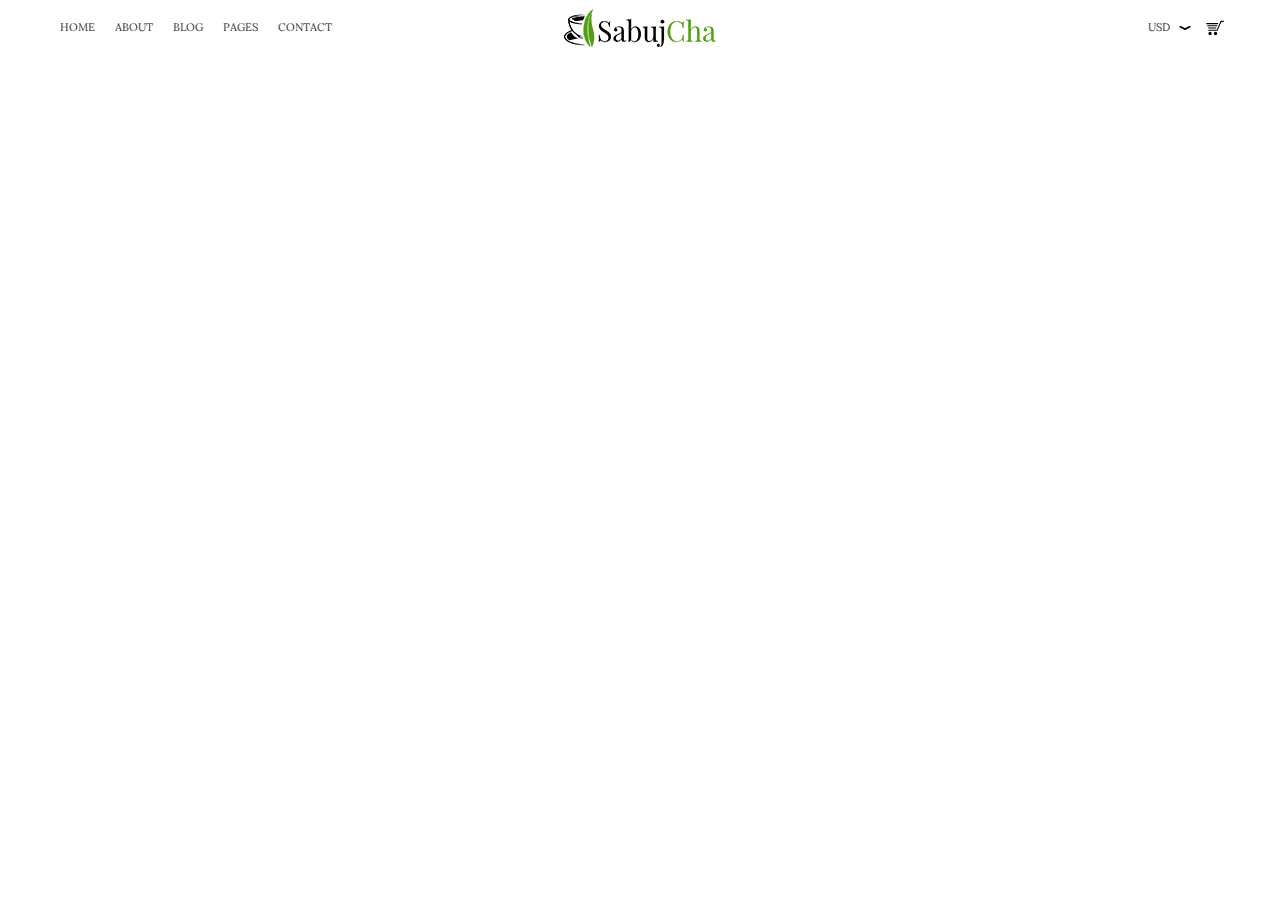
==== html/producto.html @ 74d1ed3e "Se agrega la dirección de enlace al index.html para visualizar la página del producto" ====
<!DOCTYPE html>
<html lang="en">
<head>
    <meta charset="UTF-8">
    <meta http-equiv="X-UA-Compatible" content="IE=edge">
    <meta name="viewport" content="width=device-width, initial-scale=1.0">

    <title>SabujCha Té | Producto</title>

    <!-- Google Fonts -->
    <link rel="preconnect" href="https://fonts.googleapis.com">
    <link rel="preconnect" href="https://fonts.gstatic.com" crossorigin>
    <link href="https://fonts.googleapis.com/css2?family=Lora&family=Playfair+Display:wght@500&family=Work+Sans:wght@500&display=swap" rel="stylesheet">

    <!-- Normalize -->
    <link rel="stylesheet" href="../css/normalize.css">

    <!-- Estilos -->
    <link rel="stylesheet" href="../css/estilos.css">
</head>
<body>
    <!--* Header *-->
    <header class="header">
        <!-- Navegación -->
        <nav class="navegacion escritorio">
            <a href="#" class="navegacion__enlace">Home</a>
            <a href="#" class="navegacion__enlace">About</a>
            <a href="#" class="navegacion__enlace">Blog</a>
            <a href="#" class="navegacion__enlace">Pages</a>
            <a href="#" class="navegacion__enlace">Contact</a>
        </nav>

        <!-- Logo -->
        <div class="header__logo">
            <img src="../img/logo.png" alt="Logo">
        </div>

        <!-- Tienda -->
        <div class="tienda">
            <p>USD</p>

            <a href="#">
                <img src="../img/curved-down.svg" alt="Icono" class="tienda__icono">
            </a>

            <img src="../img/navigation-menu.svg" alt="Icono" class="tienda__icono tienda__icono--movil">

            <img src="../img/cart-alt.svg" alt="Icono" class="tienda__icono tienda__icono--rotate">
        </div>
    </header> <!--* /Header *-->
</body>
</html>
---- css/estilos.css ----
/** Custom Propierties **/
:root {
    --fuenteTitulo: 'Playfair Display', serif;
    --fuenteParrafo: 'Lora', serif;
    --fuenteTituloProducto: 'Work Sans', sans-serif;

    --colorPrincipal: #529F0F;
    --gris: #575757;
    --negro: #333333;    
}

/** Globales **/
html {
    font-size: 62.5%;
    box-sizing: border-box;
}

*, *::before, *::after {
    box-sizing: inherit;
}

body {
    font-family: var(--fuenteParrafo);
    font-size: 1.6rem;
    line-height: 1.2;
    color: var(--negro);
}

h1,
h2 {
    font-weight: 500;
}

h1 {
    font-size: 5rem;
}

h2 {
    font-size: 4rem;
}

img {
    max-width: 100%;
    display: block;
}

[class*="contenedor"] {
    max-width: 120rem;
    margin: 0 auto;
    width: 90%;
    background-color: #FFFFFF;
}

/* [class*="btn"] {
    text-decoration: none;
    text-align: center;
    display: inline-block;
    width: 100%;
    padding: .5rem;
    border-radius: .5rem;
    border: 1px solid var(--colorPrincipal);
    font-weight: bold;
    font-size: 1.5rem;
    margin-top: .5rem;
} */

[class*="heading"] {
    text-align: center;
    text-transform: capitalize;
    font-family: var(--fuenteTitulo);
    color: var(--negro);
    font-size: 2.3rem;
    margin: 0;
}

@media (min-width: 768px) { 
    [class*="heading"] {
        font-size: 2.5rem;
    }
}

@media (min-width: 1440px) { 
    [class*="heading"] {
        font-size: 3.5rem;
    }
}

[class*="texto"] {
    text-align: center;
    font-size: 1.2rem;
    line-height: 1.8;
}

@media (min-width: 768px) { 
    [class*="texto"] {
        font-size: 1.4rem;
    }
}

@media (min-width: 1440px) { 
    [class*="texto"] {
        font-size: 1.8rem;
    }
}

/** Header **/
.header {
    display: flex;
    align-items: center;
    justify-content: space-between;
    margin: 1rem 2rem;
    font-size: 1.1rem;
    text-transform: uppercase;
}

@media (min-width: 992px) {
    .header {
        position: relative;
        margin: 1rem 5rem;
    }   
}

.navegacion {
    display: none;
}

@media (min-width: 992px) {
    .navegacion {
        display: flex;
        justify-content: space-around;
        padding: 0;
    }
    
    .navegacion__enlace {
        margin: 0 1rem;
        color: var(--negro);
        text-decoration: none;
        padding: 1rem;
        margin: 0;
    }

    .navegacion__enlace:hover {
        background-color: var(--colorPrincipal);
        color: #FFFFFF;
    }
} 

@media (min-width: 992px) {
    .header__logo {
        position: absolute;
        right: calc(50% - 76px);
    }
}

.tienda {
    display: flex;
    align-items: center;
}

.tienda__icono {
    width: 2rem;
    height: 2rem;
    margin: 0 .5rem;
}

.tienda__icono--rotate {
    display: none;
}

@media (min-width: 992px) {
    .tienda__icono--rotate {
        display: block;
        transform: rotateY(180deg);
    }

    .tienda__icono--movil {
        display: none;
    }
}

/** Hero **/
.hero {
    background-image: url(../img/slider-2.jpg);
    background-repeat: no-repeat;
    background-size: cover;
    background-position: bottom;
    height: 50rem;
    display: flex;
    flex-direction: column;
    justify-content: center;
    align-items: center;
    margin-bottom: 6rem;
}

.hero__titulo {
    text-align: center;
    line-height: 1.2;
    font-size: 3rem;
    max-width: 90%;
    color: #000000;
}

@media (min-width: 768px) {
    .hero__titulo {
        max-width: 50%;
        font-size: 4rem;
    }
}

@media (min-width: 992px) {
    .hero__titulo {
        max-width: 40%;
        font-size: 4rem;
    }
}

.hero__enlace {
    color: #000000;
    font-weight: bold;
}

@media (min-width: 992px) {
    .hero__enlace {
        font-size: 1.2rem;
    }
}

/** Banner **/
.banner {
    width: 100%;
    max-width: 90%;
    height: 100%;
}

@media (min-width: 640px) {
    .banner {
        display: grid;
        grid-template-columns: repeat(2, 50%);
    }
}

@media (min-width: 992px) { 
    .banner {
        max-width: 80%;
    }
}

.banner-card {
    padding: 1rem;
    margin: 0 0 4rem 0;
    height: 15rem;
    display: flex;
    flex-direction: column;
    justify-content: center; 
}

@media (min-width: 768px) { 
    .banner-card {
        padding-left: 2rem;
    }
}

@media (min-width: 992px) { 
    .banner-card {
        height: 20rem;
        margin: 0;
    }
}

@media (min-width: 1440px) { 
    .banner-card {
        height: 25rem;
        padding-left: 4rem;
    }
}

@media (min-width: 1800px) { 
    .banner-card {
        height: 32rem;
        padding-left: 4rem;
    }
}

.banner-card:last-of-type {
    margin: 0;
}

.banner-card--1,
.banner-card--2 {
    background-repeat: no-repeat;
    background-size: cover;
    background-position: center center;
    background-attachment: scroll;
}

.banner-card--1 {
    background-image: url(../img/banner-1.png);
}

@media (min-width: 640px) { 
    .banner-card--1 {
        margin-right: 2rem;
    }
}

.banner-card--2 {
    background-image: url(../img/banner-2.png);
}

.banner-card__descuento {
    margin: 0;
    color: var(--colorPrincipal);
    font-size: 3rem;
}

@media (min-width: 1440px) { 
    .banner-card__descuento {
        font-size: 4rem;
    }
}

.banner-card__nombre {
    margin: 0;
    font-family: var(--fuenteTituloProducto);
    text-transform: uppercase;
    font-size: 1.4rem;
    text-decoration: none;
    color: var(--negro);
}

@media (min-width: 1440px) { 
    .banner-card__nombre {
        font-size: 1.6rem;
    }
}

.banner-card__nombre:hover {
    color: var(--colorPrincipal);
}
/** Latest Products **/
.latest-products {
    background-image: url(../img/bg-1.jpg);
    background-repeat: no-repeat;
    background-position: center center;
    background-size: cover;
    margin-top: 6rem;
    padding: 6rem 2rem;
    display: flex;
    flex-direction: column;
    align-items: center;
}

.latest-products__texto {
    margin: 2rem 0 0 0;
}

@media (min-width: 480px) { 
    .latest-products__texto {
        max-width: 80%;
    }
}

@media (min-width: 640px) { 
    .latest-products__texto {
        max-width: 50%;
    }
}

@media (min-width: 992px) { 
    .latest-products__texto {
        max-width: 40%;
    }
}

@media (min-width: 1280px) { 
    .latest-products__texto {
        max-width: 30%;
    }
}

@media (min-width: 1800px) { 
    .latest-products__texto {
        max-width: 25%;
    }
}

.productos-galeria {
    display: grid;
    grid-template-columns: 1fr;
    justify-items: center;
}

@media (min-width: 640px) { 
    .productos-galeria {
        grid-template-columns: repeat(2, 1fr);
        gap: 2rem;
    }
}

@media (min-width: 992px) { 
    .productos-galeria {
        grid-template-columns: repeat(4, 1fr);
    }
}

@media (min-width: 1800px) { 
    .productos-galeria {
        grid-template-columns: repeat(4, 20%);
        justify-content: center;
    }
}

.card-producto {
    position: relative;
}

.card-producto--off {
    width: 5rem;
    height: 5rem;
    position: absolute;
    z-index: 1;
    top: 40px;
    left: 10px;
    background-color: var(--colorPrincipal);
    border-radius: 50%;
    display: flex;
    align-items: center;
    justify-content: center;
    
}

.card-producto--off p {
    text-align: center;
    font-size: 1.4rem;
    margin: 0;
    font-weight: bold;
    color: #FFFFFF;
    
}

.card-producto__img {
    margin: 3rem 0;
    position: relative;
}


.card-producto__nombre {
    margin: 0;
    text-align: left;
    text-transform: capitalize;
    font-size: 1.6rem;
    font-family: var(--fuenteTituloProducto);
    color: var(--gris);
    text-decoration: none;
}

.card-producto__nombre:hover {
    color: var(--colorPrincipal);
}
.card-producto__precio {
    text-align: left;
    font-size: 1.3rem;
    color: var(--negro);
    font-weight: bold;
}

.card-producto__precio span {
    color: var(--gris);
    text-decoration: line-through;
}

/** Testimonio **/
.testimonio {
    margin-top: 6rem;
    padding: 5rem 1rem;
    display: flex;
    flex-direction: column;
    align-items: center;
    justify-content: center;
}

.testimonio__texto {
    font-size: 1.6rem;
    margin-top: 3rem;
}

@media (min-width: 640px) { 
    .testimonio__texto {
        max-width: 85%;
    }
}

@media (min-width: 768px) { 
    .testimonio__texto {
        max-width: 90%;
        font-size: 2rem;
    }
}

@media (min-width: 992px) { 
    .testimonio__texto {
        max-width: 70%;
    }
}

@media (min-width: 1280px) { 
    .testimonio__texto {
        max-width: 55%;
    }
}

@media (min-width: 1280px) { 
    .testimonio__texto {
        max-width: 60%;
        font-size: 2.3rem;
    }
}

.testimonio__autor {
    margin: 1rem 0 0 0;
    font-size: 1.2rem;
    text-transform: uppercase;
}

@media (min-width: 1280px) { 
    .testimonio__autor {
        font-size: 1.3rem;
    }
}

@media (min-width: 1440px) { 
    .testimonio__autor {
        font-size: 1.5rem;
    }
}

.testimonio__rol {
    margin: 1rem 0 0 0;
    color: var(--gris);
    font-size: 1.1rem;

}

@media (min-width: 1280px) { 
    .testimonio__rol {
        font-size: 1.3rem;
    }
}

@media (min-width: 1440px) { 
    .testimonio__rol {
        font-size: 1.4rem;
    }
}

/** New Products **/
.new-products {
    background-color: #F3F3F3;
    margin-top: 6rem;
    padding: 6rem 2rem;
    display: flex;
    flex-direction: column;
    align-items: center;
}

.new-products__texto {
    margin: 2rem 0 0 0;
}

@media (min-width: 480px) { 
    .new-products__texto {
        max-width: 80%;
    }
}

@media (min-width: 640px) { 
    .new-products__texto {
        max-width: 50%;
    }
}

@media (min-width: 992px) { 
    .new-products__texto {
        max-width: 40%;
    }
}

@media (min-width: 1280px) { 
    .new-products__texto {
        max-width: 30%;
    }
}

@media (min-width: 1800px) { 
    .new-products__texto {
        max-width: 25%;
    }
}

/** Newsletter **/
.newsletter {
    background-image: url(../img/bg-2.jpg);
    background-repeat: no-repeat;
    background-position: center center;
    background-size: cover;
    margin: 0;
    padding: 6rem 2rem;
    display: flex;
    flex-direction: column;
    align-items: center;
}

.suscribirse {
    margin-top: 4rem;
    display: flex;
    flex-direction: column;
}

@media (min-width: 640px) { 
    .suscribirse {
        flex-direction: row;
    }
}

@media (min-width: 1440px) { 
    .suscribirse {
        margin-top: 6rem;
    }
}

.suscribirse__input {
    display: inline-block;
    padding: 2rem 1rem;
    background-color: transparent;
    border: 1px solid #E9E9E9;
    width: 25rem;
    color: var(--gris);
    font-size: 1.2rem;
}

@media (min-width: 480px) { 
    .suscribirse__input {
        width: 30rem;
    }
}

@media (min-width: 640px) { 
    .suscribirse__input {
        width: 25rem;
    }
}

@media (min-width: 1440px) { 
    .suscribirse__input {
        padding: 2rem;
        font-size: 1.6rem;
        width: 30rem;
    }
}

.suscribirse__input--email {
    margin-bottom: 2rem;
}

@media (min-width: 640px) { 
    .suscribirse__input--email {
        margin-bottom: 0;
    }
}

.suscribirse__input--btn {
    background-color: var(--negro);
    text-transform: uppercase;
    color: #FFFFFF;
    font-weight: bold;
    cursor: pointer;
}

.suscribirse__input--btn:hover {
    background-color: var(--colorPrincipal);
}

/** Latest News **/
.latest-news {
    background-image: url(../img/bg-1.jpg);
    background-repeat: no-repeat;
    background-position: center center;
    background-size: cover;
    padding: 6rem 2rem;
    display: flex;
    flex-direction: column;
    align-items: center;
}

.latest-news__heading {
    text-decoration: underline;
}

.entradas-blog {
    margin-top: 3rem;
    display: grid;
    grid-template-columns: 1fr;
    justify-items: center;
    background-color: transparent;
}

@media (min-width: 640px) { 
    .entradas-blog {
        grid-template-columns: repeat(2, 1fr);
        gap: 2rem;
    }
}

@media (min-width: 992px) { 
    .entradas-blog {
        grid-template-columns: repeat(3, 1fr);
        align-items: start;
    }
}

.entrada {
    margin-bottom: 4rem;
    display: flex;
    flex-direction: column;
    justify-content: center;
    padding: 2rem;
}

.entrada:last-of-type {
    margin-bottom: 0;
}


.entrada__fecha {
    color: var(--colorPrincipal);
    font-weight: bold;
    font-style: italic;
    font-size: 1.2rem;
    text-decoration: underline;
}

@media (min-width: 1280px) { 
    .entrada__fecha {
        font-size: 1.5rem;
    }
}

@media (min-width: 1440px) { 
    .entrada__fecha {
        font-size: 1.8rem;
    }
}

.entrada__titulo {
    color: var(--negro);
    font-weight: 400;
    font-size: 1.8rem;
    text-align: left;
    text-decoration: none;
}

@media (min-width: 1280px) { 
    .entrada__titulo {
        font-size: 2.1rem;
    }
}

@media (min-width: 1440px) { 
    .entrada__titulo {
        font-size: 2.5rem;
    }
}

.entrada__texto {
    margin-bottom: 2rem;
    color: var(--gris);
    font-size: 1.5rem;
    text-align: left;
    max-width: 100%;
}

@media (min-width: 1280px) { 
    .entrada__texto {
        font-size: 1.8rem;
    }
}

@media (min-width: 1440px) { 
    .entrada__texto {
        font-size: 2rem;
    }
}

.entrada__enlace {
    color: var(--negro);
    text-transform: uppercase;
    font-size: 1.1rem;
    font-weight: bold;
    cursor: pointer;
}

@media (min-width: 1280px) { 
    .entrada__enlace {
        font-size: 1.3rem;
    }
}

@media (min-width: 1440px) { 
    .entrada__enlace {
        font-size: 1.5rem;
    }
}

.entrada__enlace:hover {
    color: var(--colorPrincipal);
}

/** Customers **/
.customers {
    padding: 4rem;
    width: 100%;
    overflow: hidden;
}

.customers__lista {
    padding: 2rem;
    display: flex;
    justify-content: center;
    width: 400%;
    animation: transision 20s infinite alternate linear;
}

@media (min-width: 640px) { 
    .customers__lista {
        animation: none;
        max-width: 100%;
        align-items: center;
    }
}

@media (min-width: 1280px) { 
    .customers__lista {
        display: grid;
        grid-template-columns: repeat(5, 20%);
        gap: 2rem;
    }
}

.customers__lista-elemento {
    list-style: none;
    width: 100%;
}

.customers__lista-elemento img {
    width: 90%;
}

@media (min-width: 480px) { 
    .customers__lista-elemento img {
        width: 60%;
    }
}

@media (min-width: 640px) { 
    .customers__lista-elemento img {
        width: 100%;
    }
}

/* Animación slider */
@keyframes transision {
    0% { margin-left: 0; }
    15% { margin-left: 0; }

    20% { margin-left: -70%; }
    35% { margin-left: -70%; }

    40% { margin-left: -150%; }
    55% { margin-left: -150%; }

    60% { margin-left: -220%; }
    65% { margin-left: -220%; }
    
    70% { margin-left: -300%; }
    100% { margin-left: -300%; }
}

/** Footer **/
.footer {
    background-color: #F3F3F3;
    margin-top: 6rem;
    padding: 6rem 2rem;
    display: flex;
    flex-direction: column;
    align-items: center;
}

.enlaces {
    background-color: transparent;
}

@media (min-width: 640px) { 
    .enlaces {
        display: grid;
        grid-template-columns: repeat(2, 1fr);
        align-items: start;
    }
}

@media (min-width: 992px) { 
    .enlaces {
        display: grid;
        grid-template-columns: repeat(4, 1fr);
        align-items: start;
    }
}

.info,
.contacto {
    margin: 0 0 3rem 0;
    width: 100%;
}

.info__titulo,
.contacto__titulo {
    color: var(--negro);
    font-weight: 400;
    font-size: 2rem;
    text-align: left;
}

@media (min-width: 1440px) { 
    .info__titulo,
    .contacto__titulo {
        font-size: 2.5rem;
    }
}

.info__navegacion {
    display: flex;
    flex-direction: column;
    justify-content: flex-start;
}

.info__navegacion-enlace {
    margin: 0;
    color: var(--negro);
    text-decoration: none;
    padding: 1rem 0;
    cursor: pointer;
}

.info__navegacion-enlace:hover {
    color: var(--colorPrincipal);
}

.contacto__texto {
    margin: 0;
    text-align: left;
    font-size: 1.6rem;
}

.contacto__texto--mg {
    margin-bottom: 2rem;
}

/** Copyright **/
.copyright {
    background-color: #E9E9E9;
    padding: 3rem 2rem;
    display: flex;
    flex-direction: column;
    align-items: center;
    width: 100%;
}

@media (min-width: 992px) { 
    .copyright {
        flex-direction: row;
        justify-content: space-between;
        padding: 1rem 6rem;
    }
}

@media (min-width: 1440px) { 
    .copyright {
        padding: 1rem 10rem;
    }
}

.copyright__texto {
    font-size: 1.4rem;
}

@media (min-width: 1440px) { 
    .copyright__texto {
        font-size: 1.8rem;
    }
}

.copyright__texto span {
    font-weight: bold;
}
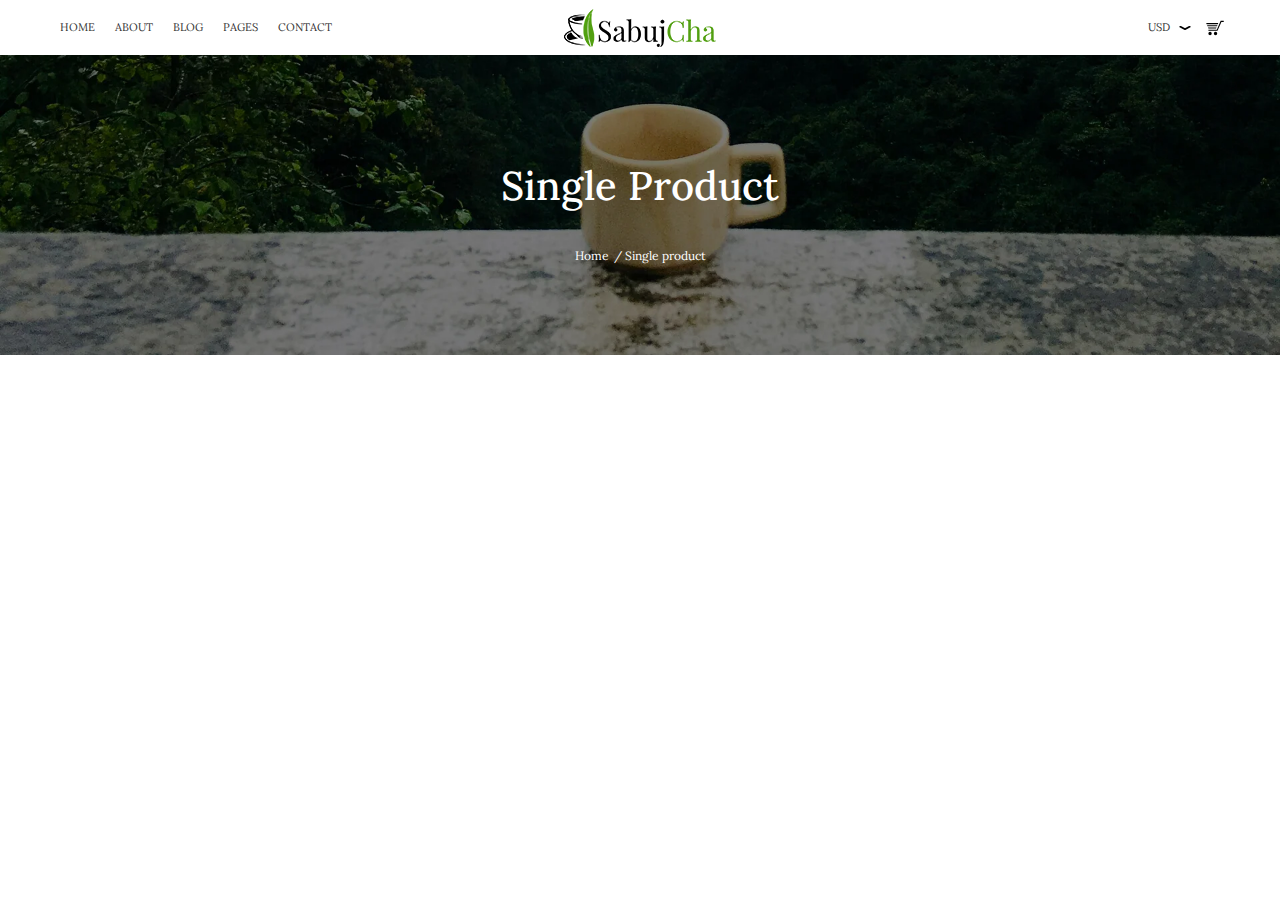
==== commit 21f37da8: "Se finalizan las secciones -header- y -hero- de la página de producto" ====
--- a/html/producto.html
+++ b/html/producto.html
@@ -48,5 +48,18 @@
             <img src="../img/cart-alt.svg" alt="Icono" class="tienda__icono tienda__icono--rotate">
         </div>
     </header> <!--* /Header *-->
+
+    <!--* Hero *-->
+    <div class="hero hero--producto">
+        <h1 class="hero__titulo hero__titulo--producto">
+            Single Product
+        </h1>
+        
+        <div class="breadcrumb">
+            <a href="#" class="hero__enlace breadcrumb__enlace">Home</a>
+
+            <p class="hero__enlace breadcrumb__enlace">/ Single product</p>
+        </div>
+    </div> <!--* /Hero *-->
 </body>
 </html>--- a/css/estilos.css
+++ b/css/estilos.css
@@ -192,6 +192,11 @@
     margin-bottom: 6rem;
 }
 
+.hero--producto {
+    background-image: url(../img/slider-1.webp);
+    height: 30rem;
+}
+
 .hero__titulo {
     text-align: center;
     line-height: 1.2;
@@ -200,6 +205,10 @@
     color: #000000;
 }
 
+.hero__titulo--producto {
+    color: #FFFFFF;
+}
+
 @media (min-width: 768px) {
     .hero__titulo {
         max-width: 50%;
@@ -223,6 +232,18 @@
     .hero__enlace {
         font-size: 1.2rem;
     }
+}
+
+.breadcrumb {
+    display: flex;
+    align-items: center;
+    gap: .5rem;
+}
+
+.breadcrumb__enlace {
+    color: #FFFFFF;
+    font-weight: 400;
+    text-decoration: none;
 }
 
 /** Banner **/
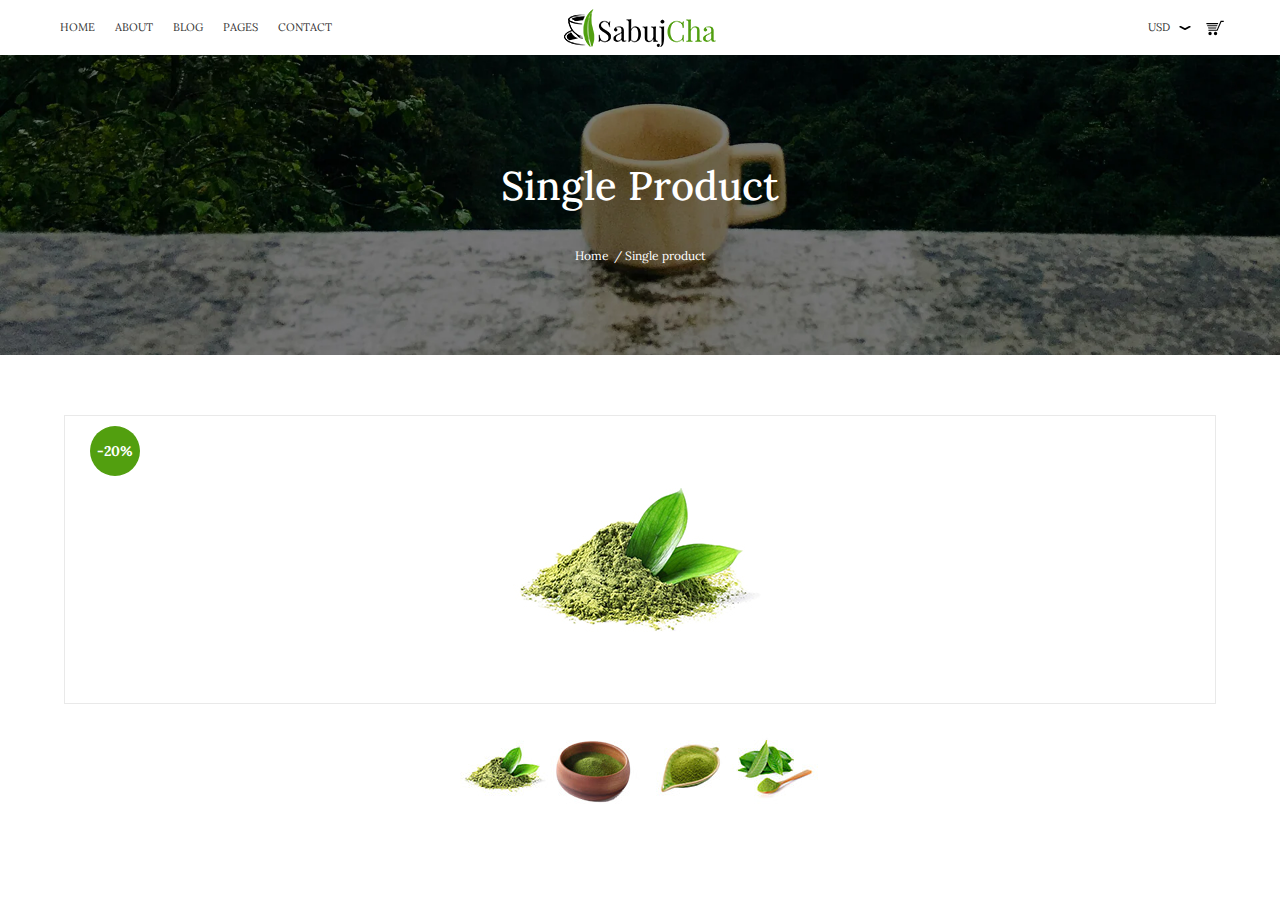
==== commit be5ad49a: "Se finaliza el slider para los productos" ====
--- a/html/producto.html
+++ b/html/producto.html
@@ -61,5 +61,38 @@
             <p class="hero__enlace breadcrumb__enlace">/ Single product</p>
         </div>
     </div> <!--* /Hero *-->
+
+    <!--* Información Producto *-->
+    <main class="producto-info contenedor">
+        <!-- Producto -->
+        <div class="card-producto producto-info__card">
+            <div class="card-producto--off producto-info__off">
+                <p>-20%</p>
+            </div>
+
+            <img src="../img/product-1.jpg" alt="Imagen producto" class="card-producto__img producto-info__img">
+        </div> <!-- /Producto -->
+
+        <!-- Slider -->
+        <div class="productos-slider">
+            <ul class="productos-slider__lista">
+                <li class="productos-slider__lista-elemento">
+                    <img src="../img/product-detalis-s1.jpg" alt="Imagen producto">
+                </li>
+
+                <li class="productos-slider__lista-elemento">
+                    <img src="../img/product-detalis-s2.jpg" alt="Imagen producto">
+                </li>
+
+                <li class="productos-slider__lista-elemento">
+                    <img src="../img/product-detalis-s3.jpg" alt="Imagen producto">
+                </li>
+
+                <li class="productos-slider__lista-elemento">
+                    <img src="../img/product-detalis-s4.jpg" alt="Imagen producto">
+                </li>
+            </ul>
+        </div> <!-- /Slider -->
+    </main>
 </body>
 </html>--- a/css/estilos.css
+++ b/css/estilos.css
@@ -355,9 +355,6 @@
     }
 }
 
-.banner-card__nombre:hover {
-    color: var(--colorPrincipal);
-}
 /** Latest Products **/
 .latest-products {
     background-image: url(../img/bg-1.jpg);
@@ -478,6 +475,7 @@
 .card-producto__nombre:hover {
     color: var(--colorPrincipal);
 }
+
 .card-producto__precio {
     text-align: left;
     font-size: 1.3rem;
@@ -616,6 +614,70 @@
     .new-products__texto {
         max-width: 25%;
     }
+}
+
+/** Información Producto **/
+.producto-info {
+    display: grid;
+    grid-template-columns: 1fr;
+}
+
+.producto-info__card {
+    margin: 0;
+    border: 1px solid #E9E9E9;
+}
+
+.producto-info__off {
+    top: 10px;
+    left: 25px;
+}
+
+.producto-info__img {
+    margin: 0 auto;    
+}
+
+.productos-slider {
+    padding: 0;
+    margin: 0;
+    width: 100%;
+    overflow: hidden;
+}
+
+.productos-slider__lista {
+    margin: 0;
+    padding: 2rem;
+    display: flex;
+    justify-content: center;
+    width: 250%;
+    animation: transisionPro 10s infinite alternate linear;
+}
+
+/* Animación slider productos */
+@keyframes transisionPro {
+    0% { margin-left: 0; }
+    20% { margin-left: 0; }
+
+    30% { margin-left: -25%; }
+    50% { margin-left: -25%; }
+
+    60% { margin-left: -60%; }
+    80% { margin-left: -60%; }
+
+    90% { margin-left: -90%; }
+    100% { margin-left: -90%; }
+}
+
+@media (min-width: 640px) {
+    .productos-slider__lista {
+        animation: none;
+        max-width: 100%;
+        align-items: center;
+    }
+}
+
+.productos-slider__lista-elemento {
+    margin: 0;
+    list-style: none;
 }
 
 /** Newsletter **/
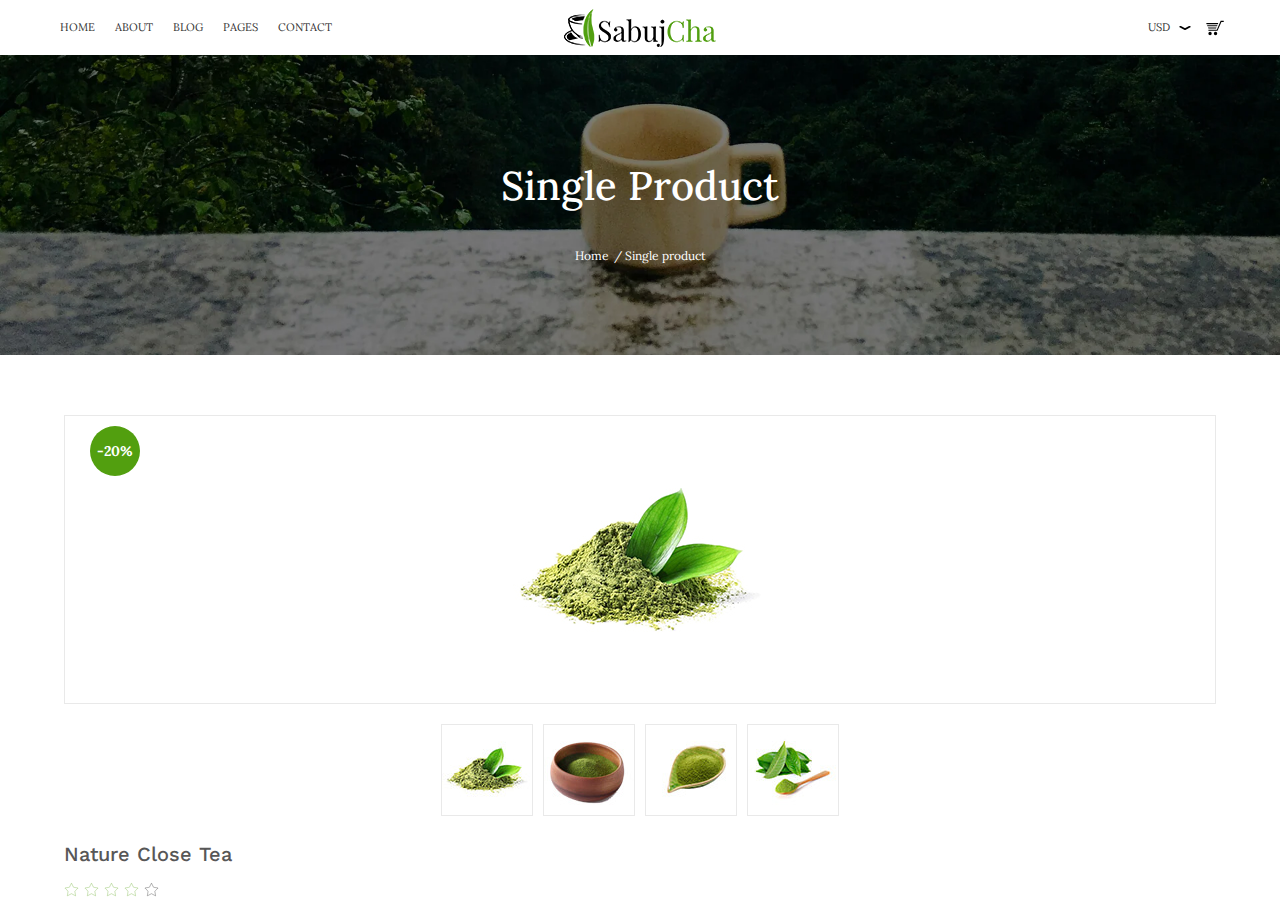
==== commit 350c4b74: "Avance sección -Reviews-" ====
--- a/html/producto.html
+++ b/html/producto.html
@@ -64,35 +64,55 @@
 
     <!--* Información Producto *-->
     <main class="producto-info contenedor">
-        <!-- Producto -->
-        <div class="card-producto producto-info__card">
-            <div class="card-producto--off producto-info__off">
-                <p>-20%</p>
+        <!-- Imágenes productos -->
+        <div class="producto-info__imagenes">
+            <!-- Producto -->
+            <div class="card-producto producto-info__card">
+                <div class="card-producto--off producto-info__off">
+                    <p>-20%</p>
+                </div>
+    
+                <img src="../img/product-1.jpg" alt="Imagen producto" class="card-producto__img producto-info__img">
+            </div> <!-- /Producto -->
+
+            <!-- Slider -->
+            <div class="productos-slider">
+                <ul class="productos-slider__lista">
+                    <li class="productos-slider__lista-elemento">
+                        <img src="../img/product-detalis-s1.jpg" alt="Imagen producto">
+                    </li>
+    
+                    <li class="productos-slider__lista-elemento">
+                        <img src="../img/product-detalis-s2.jpg" alt="Imagen producto">
+                    </li>
+    
+                    <li class="productos-slider__lista-elemento">
+                        <img src="../img/product-detalis-s3.jpg" alt="Imagen producto">
+                    </li>
+    
+                    <li class="productos-slider__lista-elemento">
+                        <img src="../img/product-detalis-s4.jpg" alt="Imagen producto">
+                    </li>
+                </ul>
+            </div> <!-- /Slider -->
+        </div> <!-- /Imágenes productos -->
+
+        <!-- Textos producto -->
+        <div class="textos-producto">
+            <h2 class="textos-producto__nombre">Nature Close Tea</h2>
+
+            <div class="calificacion">
+                <img src="../img/star-border.svg" alt="Icono estrella" class="calificacion__icono">
+                
+                <img src="../img/star-border.svg" alt="Icono estrella" class="calificacion__icono">
+                
+                <img src="../img/star-border.svg" alt="Icono estrella" class="calificacion__icono">
+                
+                <img src="../img/star-border.svg" alt="Icono estrella" class="calificacion__icono">
+                
+                <img src="../img/star.svg" alt="Icono estrella" class="calificacion__icono">
             </div>
-
-            <img src="../img/product-1.jpg" alt="Imagen producto" class="card-producto__img producto-info__img">
-        </div> <!-- /Producto -->
-
-        <!-- Slider -->
-        <div class="productos-slider">
-            <ul class="productos-slider__lista">
-                <li class="productos-slider__lista-elemento">
-                    <img src="../img/product-detalis-s1.jpg" alt="Imagen producto">
-                </li>
-
-                <li class="productos-slider__lista-elemento">
-                    <img src="../img/product-detalis-s2.jpg" alt="Imagen producto">
-                </li>
-
-                <li class="productos-slider__lista-elemento">
-                    <img src="../img/product-detalis-s3.jpg" alt="Imagen producto">
-                </li>
-
-                <li class="productos-slider__lista-elemento">
-                    <img src="../img/product-detalis-s4.jpg" alt="Imagen producto">
-                </li>
-            </ul>
-        </div> <!-- /Slider -->
-    </main>
+        </div>
+    </main> <!--* /Información Producto *-->
 </body>
 </html>--- a/css/estilos.css
+++ b/css/estilos.css
@@ -644,27 +644,13 @@
 }
 
 .productos-slider__lista {
+    width: 250%;
     margin: 0;
     padding: 2rem;
     display: flex;
     justify-content: center;
-    width: 250%;
+    gap: 1rem;
     animation: transisionPro 10s infinite alternate linear;
-}
-
-/* Animación slider productos */
-@keyframes transisionPro {
-    0% { margin-left: 0; }
-    20% { margin-left: 0; }
-
-    30% { margin-left: -25%; }
-    50% { margin-left: -25%; }
-
-    60% { margin-left: -60%; }
-    80% { margin-left: -60%; }
-
-    90% { margin-left: -90%; }
-    100% { margin-left: -90%; }
 }
 
 @media (min-width: 640px) {
@@ -678,8 +664,50 @@
 .productos-slider__lista-elemento {
     margin: 0;
     list-style: none;
-}
-
+    border: 1px solid #E9E9E9;
+}
+
+/* Animación slider productos */
+@keyframes transisionPro {
+    0% { margin-left: 0; }
+    20% { margin-left: 0; }
+
+    30% { margin-left: -25%; }
+    50% { margin-left: -25%; }
+
+    60% { margin-left: -60%; }
+    80% { margin-left: -60%; }
+
+    90% { margin-left: -95%; }
+    100% { margin-left: -95%; }
+}
+
+.textos-producto__nombre {
+    margin: 0;
+    font-family: var(--fuenteTituloProducto);
+    text-transform: capitalize;
+    font-size: 2rem;
+    font-weight: 500;
+    text-align: left;
+    color: var(--gris);
+}
+
+@media (min-width: 1440px) { 
+    .textos-producto__nombre {
+        font-size: 2.2rem;
+    }
+}
+
+.calificacion {
+    margin-top: 1rem;
+    max-width: 25%;
+    display: flex;
+    gap: .5rem;
+}
+
+.calificacion__icono {
+    width: 1.5rem;
+}
 /** Newsletter **/
 .newsletter {
     background-image: url(../img/bg-2.jpg);
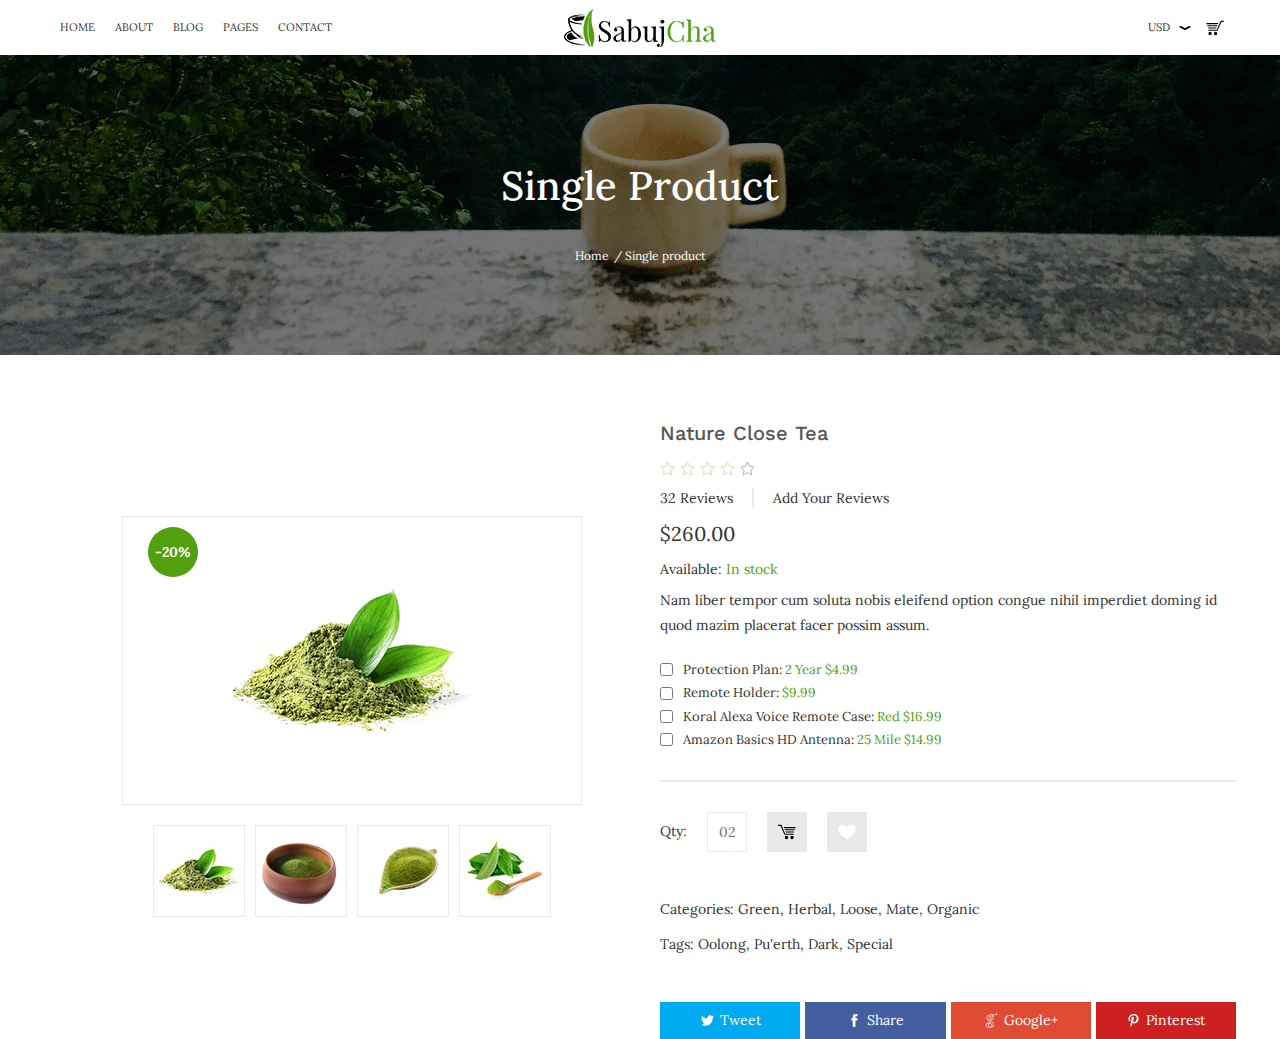
==== commit aa3cde77: "Se finaliza la sección de información del producto" ====
--- a/html/producto.html
+++ b/html/producto.html
@@ -75,7 +75,7 @@
                 <img src="../img/product-1.jpg" alt="Imagen producto" class="card-producto__img producto-info__img">
             </div> <!-- /Producto -->
 
-            <!-- Slider -->
+            <!-- Producto Slider -->
             <div class="productos-slider">
                 <ul class="productos-slider__lista">
                     <li class="productos-slider__lista-elemento">
@@ -94,13 +94,14 @@
                         <img src="../img/product-detalis-s4.jpg" alt="Imagen producto">
                     </li>
                 </ul>
-            </div> <!-- /Slider -->
+            </div> <!-- /Producto Slider -->
         </div> <!-- /Imágenes productos -->
 
         <!-- Textos producto -->
         <div class="textos-producto">
             <h2 class="textos-producto__nombre">Nature Close Tea</h2>
 
+            <!-- Calificación -->
             <div class="calificacion">
                 <img src="../img/star-border.svg" alt="Icono estrella" class="calificacion__icono">
                 
@@ -111,8 +112,106 @@
                 <img src="../img/star-border.svg" alt="Icono estrella" class="calificacion__icono">
                 
                 <img src="../img/star.svg" alt="Icono estrella" class="calificacion__icono">
-            </div>
-        </div>
+            </div> <!-- /Calificación -->
+
+            <!-- Reviews -->
+            <div class="reviews">
+                <p class="reviews__texto-cantidad">32 Reviews</p>
+
+                <p class="reviews__texto">Add your reviews</p>
+            </div> <!-- /Reviews -->
+
+            <!-- Descripción -->
+            <div class="descripcion">
+                <p class="descripcion__precio">$260.00</p>
+
+                <p class="descripcion__disponible">Available: <span>In stock</span></p>
+
+                <p class="descripcion__texto">
+                    Nam liber tempor cum soluta nobis eleifend option congue nihil imperdiet doming id quod mazim placerat facer possim assum.
+                </p>
+
+                <!-- Check-list -->
+                <form class="check-list">
+                    <!-- Input -->
+                    <div class="check-list__input">
+                        <input type="checkbox">
+
+                        <label class="check-list__label">Protection plan: <span>2 year $4.99</span></label>
+                    </div> <!-- /Input -->
+
+                    <!-- Input -->
+                    <div class="check-list__input">
+                        <input type="checkbox">
+
+                        <label class="check-list__label">Remote holder: <span>$9.99</span></label>
+                    </div> <!-- /Input -->
+
+                    <!-- Input -->
+                    <div class="check-list__input">
+                        <input type="checkbox">
+
+                        <label class="check-list__label">Koral alexa voice remote case: <span>Red $16.99</span></label>
+                    </div> <!-- /Input -->
+
+                    <!-- Input -->
+                    <div class="check-list__input">
+                        <input type="checkbox">
+
+                        <label class="check-list__label">Amazon basics HD antenna: <span>25 Mile $14.99</span></label>
+                    </div> <!-- /Input -->
+                </form> <!-- Check-list -->
+            </div> <!-- /Descripción -->
+
+            <!-- Cantidad -->
+            <form class="cantidad">
+                <label class="cantidad__label">Qty:</label>
+
+                <input type="text" placeholder="02">
+
+                <a href="#" class="cantidad__btn cantidad__btn--negro">
+                    <img src="../img/cart-alt.svg" alt="Icono carrito">
+                </a>
+                
+                <a href="#" class="cantidad__btn cantidad__btn--blanco">
+                    <img src="../img/heart.svg" alt="Icono carrito">
+                </a>
+            </form> <!-- /Cantidad -->
+
+            <!-- Categorias -->
+            <div class="categorias">
+                <p class="categorias__texto">Categories: Green, Herbal, Loose, Mate, Organic</p>
+                
+                <p class="categorias__texto">Tags: Oolong, Pu'erth, Dark, Special</p>
+            </div> <!-- /Categorias -->
+
+            <!-- Redes -->
+            <div class="redes">
+                <a href="#" class="redes__enlace redes__enlace--twitter">
+                    <img class="redes__icono" src="../img/twitter.svg" alt="Icono twitter">
+
+                    <p class="redes__nombre">Tweet</p>
+                </a>
+
+                <a href="#" class="redes__enlace redes__enlace--facebook">
+                    <img class="redes__icono" src="../img/facebook.svg" alt="Icono facebook">
+
+                    <p class="redes__nombre">Share</p>
+                </a>
+
+                <a href="#" class="redes__enlace redes__enlace--google">
+                    <img class="redes__icono" src="../img/google-plus-svgrepo-com.svg" alt="Icono google plus">
+
+                    <p class="redes__nombre">Google+</p>
+                </a>
+
+                <a href="#" class="redes__enlace redes__enlace--pinterest">
+                    <img class="redes__icono" src="../img/pinterest.svg" alt="Icono pinterest">
+
+                    <p class="redes__nombre">Pinterest</p>
+                </a>
+            </div> <!-- /Redes -->
+        </div> <!-- /Textos producto -->
     </main> <!--* /Información Producto *-->
 </body>
 </html>--- a/css/estilos.css
+++ b/css/estilos.css
@@ -622,9 +622,31 @@
     grid-template-columns: 1fr;
 }
 
+@media (min-width: 992px) { 
+    .producto-info {
+        grid-template-columns: repeat(2, 50%);
+        align-items: center;
+        gap: 2rem;
+    }
+}
+
+/* Producto */
 .producto-info__card {
     margin: 0;
     border: 1px solid #E9E9E9;
+}
+
+@media (min-width: 480px) { 
+    .producto-info__card {
+        max-width: 50%;
+        margin: 0 auto;
+    }
+}
+
+@media (min-width: 992px) { 
+    .producto-info__card {
+        max-width: 80%;
+    }
 }
 
 .producto-info__off {
@@ -636,6 +658,7 @@
     margin: 0 auto;    
 }
 
+ /* Producto Slider */
 .productos-slider {
     padding: 0;
     margin: 0;
@@ -682,6 +705,7 @@
     100% { margin-left: -95%; }
 }
 
+/* Textos producto */
 .textos-producto__nombre {
     margin: 0;
     font-family: var(--fuenteTituloProducto);
@@ -698,6 +722,7 @@
     }
 }
 
+/* Calificación */
 .calificacion {
     margin-top: 1rem;
     max-width: 25%;
@@ -708,6 +733,206 @@
 .calificacion__icono {
     width: 1.5rem;
 }
+
+/* Reviews */
+.reviews {
+    margin-top: 1rem;
+    display: flex;
+    align-items: center;
+}
+
+.reviews__texto-cantidad {
+    position: relative;
+    margin: 0 2rem 0 0;
+}
+
+.reviews__texto-cantidad::before {
+    content: '';
+    height: 2rem;
+    width: 2px;
+    background-color: #E9E9E9;
+    position: absolute;
+    top: 2px;
+    right: -21px;
+}
+
+.reviews__texto {
+    margin: 0 0 0 2rem;
+    text-transform: capitalize;
+}
+
+/* Descripción */
+.descripcion {
+    text-align: left;
+    font-size: 1.4rem;
+}
+
+.descripcion__precio {
+    font-size: 2rem;
+    margin: .5rem 0 0 0;
+}
+
+.descripcion__disponible {
+    margin: .5rem 0 0 0;
+}
+
+.descripcion__disponible span {
+    color: var(--colorPrincipal);
+}
+
+.descripcion__texto {
+    margin: .5rem 0 0 0;
+    text-align: left;
+    font-size: 1.4rem;
+}
+
+/* Check-list */
+.check-list {
+    margin-top: 2rem;
+    position: relative;
+}
+
+.check-list::after {
+    content: '';
+    height: .2rem;
+    width: 100%;
+    background-color: #E9E9E9;
+    position: absolute;
+    bottom: -3rem;
+}
+
+.check-list__input {
+    display: flex;
+    align-items: center;
+    gap: 1rem;
+}
+
+.check-list__label {
+    font-size: 1.3rem;
+    text-transform: capitalize;
+}
+
+.check-list__label span {
+    color: var(--colorPrincipal);
+}
+
+/* Cantidad */
+.cantidad {
+    margin-top: 6rem;
+    display: flex;
+    align-items: center;
+}
+
+.cantidad input {
+    margin: 0 1rem 0 0;
+    width: 4rem;
+    height: 4rem;
+    text-align: center;
+    border: 1px solid #E9E9E9;
+}
+
+.cantidad__label {
+    margin-right: 2rem;
+}
+
+.cantidad__btn {
+    margin: 0 1rem;
+    width: 4rem;
+    height: 4rem;
+    display: flex;
+    align-items: center;
+    justify-content: center;
+    background-color: #E9E9E9;
+}
+
+.cantidad__btn:hover {
+    background-color: var(--colorPrincipal);
+}
+
+.cantidad__btn img {
+    width: 2rem;
+}
+
+.cantidad__btn--blanco img {
+    filter: invert(100%);
+}
+
+.cantidad__btn--negro img:hover {
+    filter: invert(100%);
+}
+
+/* Categorias */
+.categorias {
+    margin-top: 4rem;
+}
+
+.categorias__texto {
+    text-align: left;
+    margin: 0;
+    line-height: 2.5;
+}
+
+/* Redes */
+.redes {
+    margin-top: 4rem;
+    display: flex;
+    flex-wrap: wrap;
+    gap: .5rem;
+}
+
+@media (min-width: 1024px) { 
+    .redes {
+        flex-wrap: nowrap;
+    }
+}
+
+.redes__enlace {
+    width: 30%;
+    padding: .5rem 2rem;
+    display: flex;
+    align-items: center;
+    justify-content: center;
+    border: 1px solid #E9E9E9;
+    text-decoration: none;
+}
+
+.redes__enlace--twitter {
+    border: 1px solid #00AAF0;
+    background-color: #00AAF0;
+}
+
+.redes__enlace--facebook {
+    border: 1px solid #435F9F;
+    background-color: #435F9F;
+}
+
+.redes__enlace--google {
+    border: 1px solid #E04B34;
+    background-color: #E04B34;
+}
+
+.redes__enlace--pinterest {
+    margin-top: .5rem;
+    border: 1px solid #CE1F21;
+    background-color: #CE1F21;
+}
+
+@media (min-width: 1024px) { 
+    .redes__enlace--pinterest {
+        margin-top: 0;
+    }
+}
+
+.redes__icono {
+    width: 1.5rem;
+    filter: invert(100%);
+}
+
+.redes__nombre {
+    margin: 0 0 0 .5rem;
+    color: #FFFFFF;
+}
+
 /** Newsletter **/
 .newsletter {
     background-image: url(../img/bg-2.jpg);
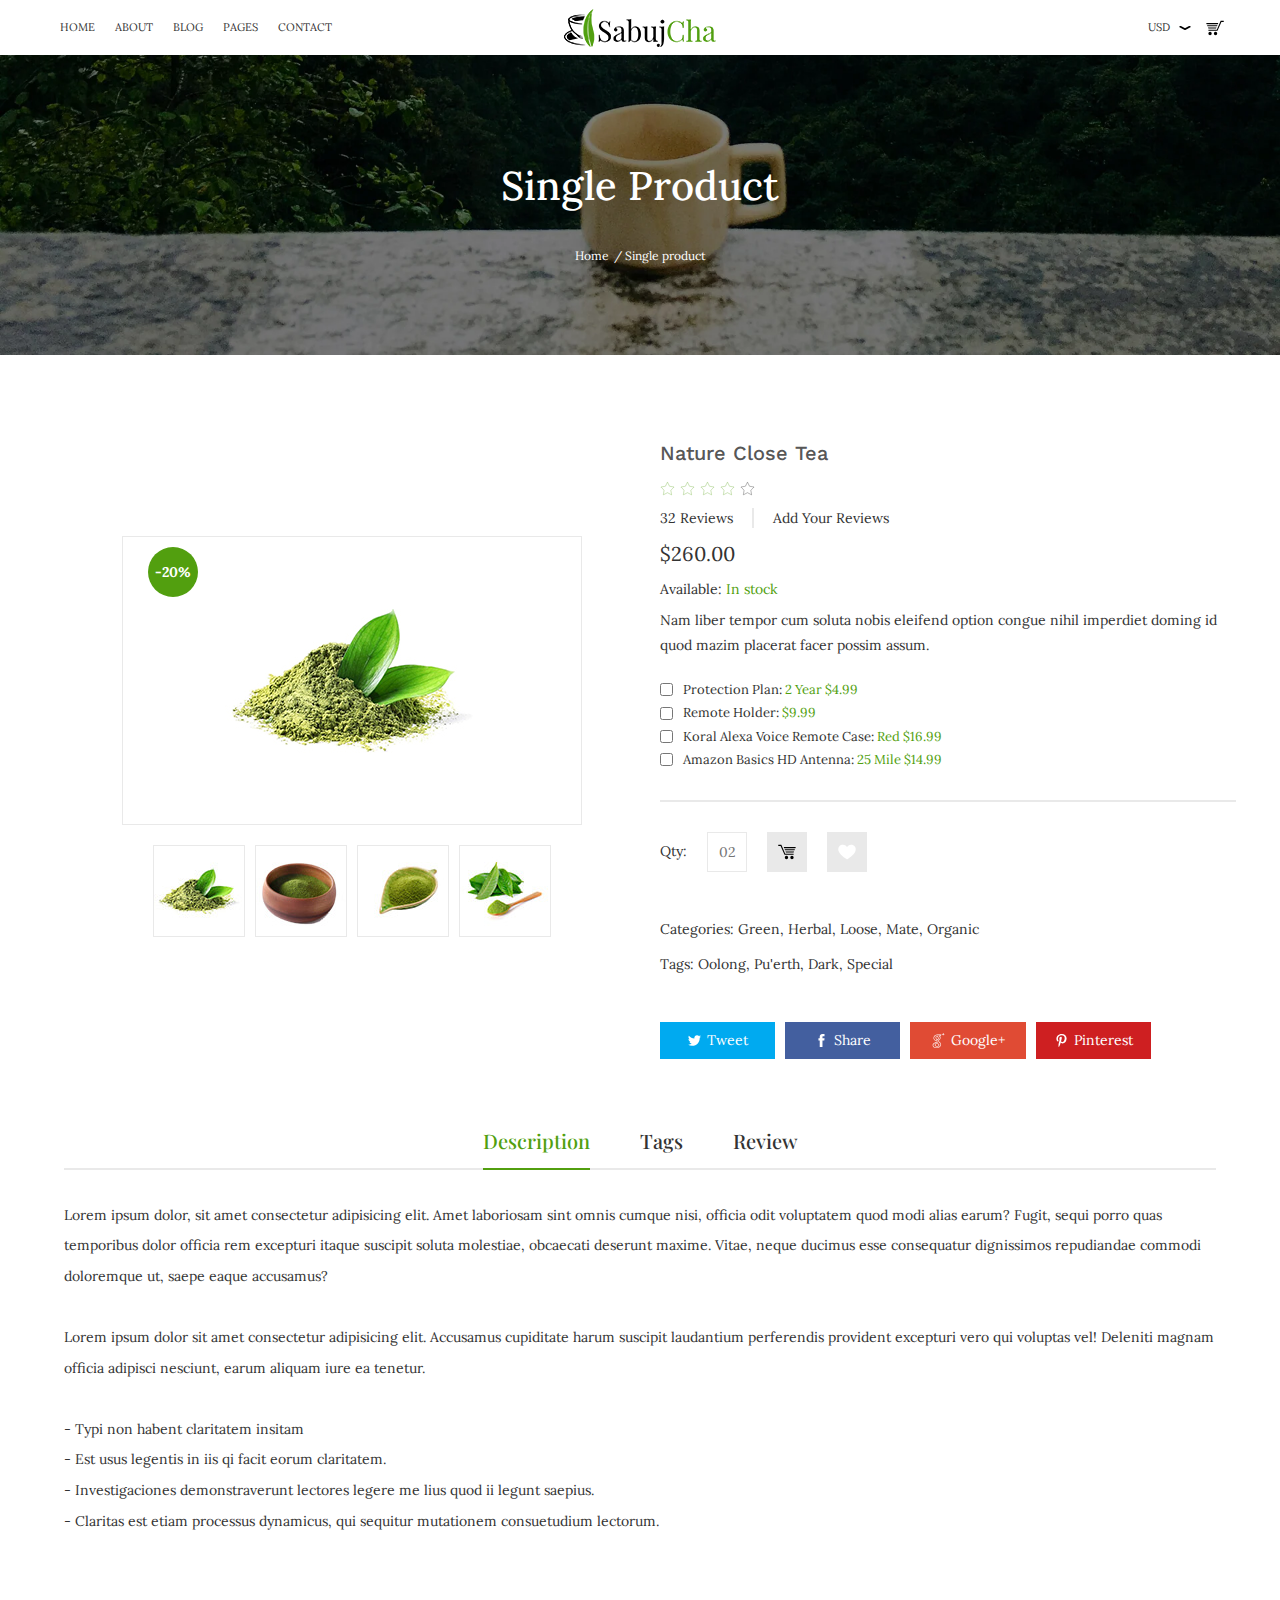
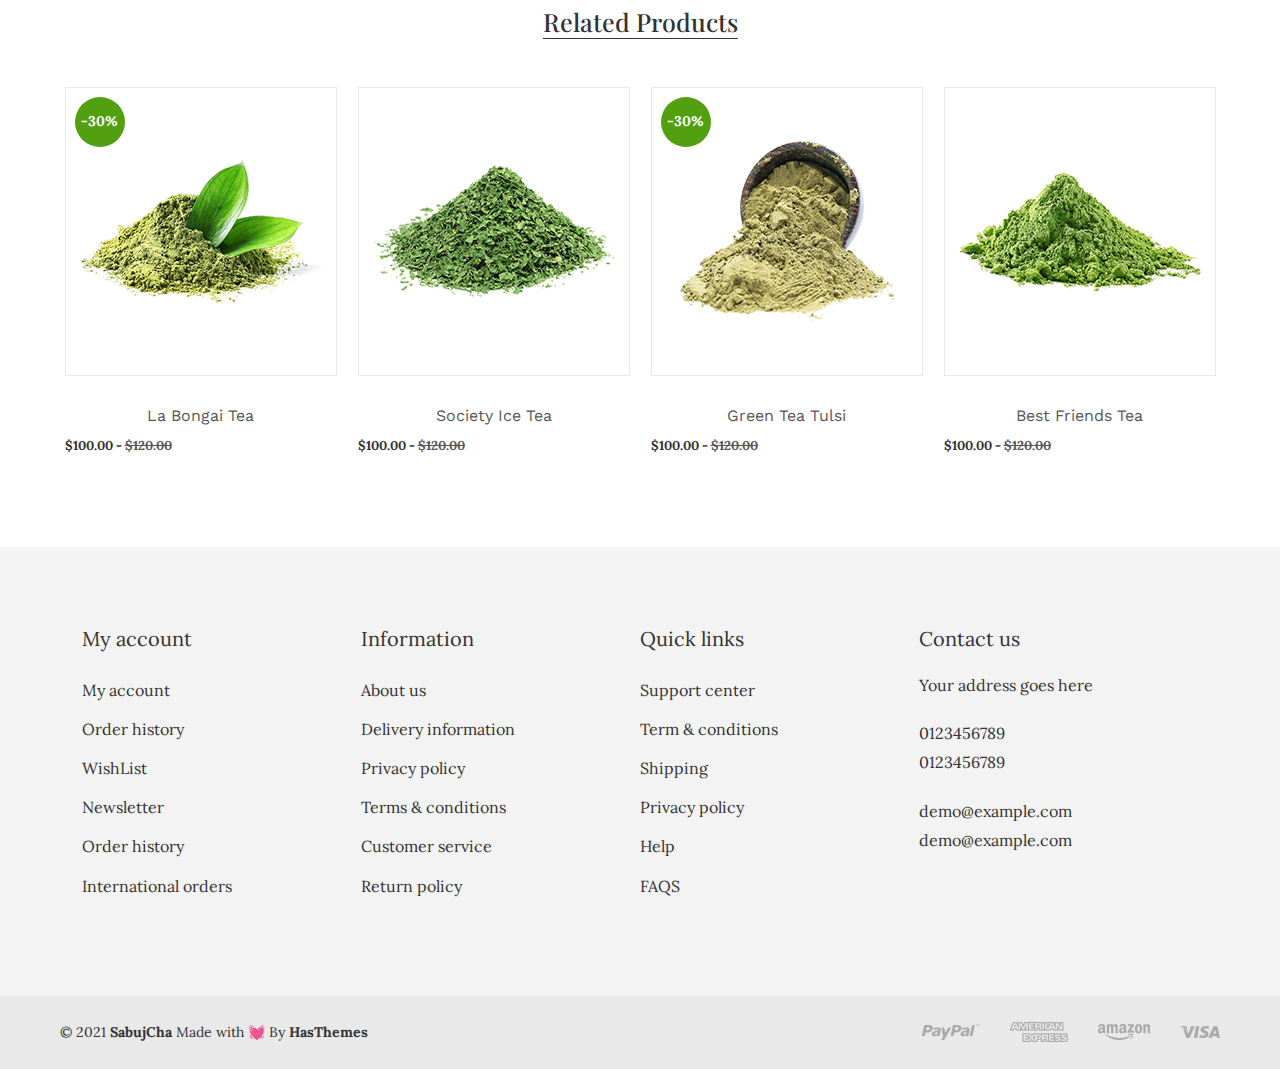
==== commit baff4d97: "Se finaliza la página de producto" ====
--- a/html/producto.html
+++ b/html/producto.html
@@ -22,7 +22,7 @@
     <!--* Header *-->
     <header class="header">
         <!-- Navegación -->
-        <nav class="navegacion escritorio">
+        <nav class="navegacion">
             <a href="#" class="navegacion__enlace">Home</a>
             <a href="#" class="navegacion__enlace">About</a>
             <a href="#" class="navegacion__enlace">Blog</a>
@@ -213,5 +213,155 @@
             </div> <!-- /Redes -->
         </div> <!-- /Textos producto -->
     </main> <!--* /Información Producto *-->
+
+    <!--* Descripción del Producto *-->
+    <section class="descripcion-producto contenedor">
+
+        <div class="tabs">
+            <h2 class="tabs__heading">Description</h2>
+
+            <h2 class="tabs__heading">Tags</h2>
+
+            <h2 class="tabs__heading">Review</h2>
+        </div>
+
+        <p class="descripcion-producto__texto">
+            Lorem ipsum dolor, sit amet consectetur adipisicing elit. Amet laboriosam sint omnis cumque nisi, officia odit voluptatem quod modi alias earum? Fugit, sequi porro quas temporibus dolor officia rem excepturi itaque suscipit soluta molestiae, obcaecati deserunt maxime. Vitae, neque ducimus esse consequatur dignissimos repudiandae commodi doloremque ut, saepe eaque accusamus?
+        </p>
+
+        <p class="descripcion-producto__texto">
+            Lorem ipsum dolor sit amet consectetur adipisicing elit. Accusamus cupiditate harum suscipit laudantium perferendis provident excepturi vero qui voluptas vel! Deleniti magnam officia adipisci nesciunt, earum aliquam iure ea tenetur.
+        </p>
+
+        <ul class="descripcion-producto__texto descripcion-producto__texto--lista">
+            <li>- Typi non habent claritatem insitam</li>
+            <li>- Est usus legentis in iis qi facit eorum claritatem.</li>
+            <li>- Investigaciones demonstraverunt lectores legere me lius quod ii legunt saepius.</li>
+            <li>- Claritas est etiam processus dynamicus, qui sequitur mutationem consuetudium lectorum.</li>
+        </ul>
+    </section> <!--* /Descripción del Producto *-->
+
+    <!--* Related Products *-->
+    <section class="related-products contenedor">
+        <h2 class="related-products__heading">Related Products</h2>
+
+        <!-- Productos Galería -->
+        <div class="productos-galeria">
+            <!-- Producto -->
+            <div class="card-producto card-producto--border">
+                <div class="card-producto--off">
+                    <p>-30%</p>
+                </div>
+
+                <img src="../img/product-1.jpg" alt="Imagen producto" class="card-producto__img">
+    
+                <a href="#" class="card-producto__nombre">La Bongai Tea</a>
+    
+                <p class="card-producto__precio">$100.00 - <span>$120.00</span></p>
+            </div> <!-- /Producto -->
+
+            <!-- Producto -->
+            <div class="card-producto card-producto--border escritorio">
+                <img src="../img/product-2.jpg" alt="Imagen producto" class="card-producto__img">
+    
+                <a href="#" class="card-producto__nombre">Society Ice Tea</a>
+    
+                <p class="card-producto__precio">$100.00 - <span>$120.00</span></p>
+            </div> <!-- /Producto -->
+
+            <!-- Producto -->
+            <div class="card-producto card-producto--border escritorio">
+                <div class="card-producto--off">
+                    <p>-30%</p>
+                </div>
+
+                <img src="../img/product-3.jpg" alt="Imagen producto" class="card-producto__img">
+    
+                <a href="#" class="card-producto__nombre">Green Tea Tulsi</a>
+    
+                <p class="card-producto__precio">$100.00 - <span>$120.00</span></p>
+            </div> <!-- /Producto -->
+            
+            <!-- Producto -->
+            <div class="card-producto card-producto--border escritorio">
+                <img src="../img/product-4.jpg" alt="Imagen producto" class="card-producto__img">
+    
+                <a href="#" class="card-producto__nombre">Best Friends Tea</a>
+    
+                <p class="card-producto__precio">$100.00 - <span>$120.00</span></p>
+            </div> <!-- /Producto -->
+        </div> <!-- Productos Galería -->
+    </section> <!--* /Related Products *-->
+
+    <!--* Footer *-->
+    <footer class="footer">
+        <!-- Enlaces -->
+        <div class="enlaces contenedor">
+            <!-- Info -->
+            <div class="info">
+                <h3 class="info__titulo">My account</h3>
+    
+                <nav class="info__navegacion">
+                    <a class="info__navegacion-enlace" href="#">My account</a>
+                    <a class="info__navegacion-enlace" href="#">Order history</a>
+                    <a class="info__navegacion-enlace" href="#">WishList</a>
+                    <a class="info__navegacion-enlace" href="#">Newsletter</a>
+                    <a class="info__navegacion-enlace" href="#">Order history</a>
+                    <a class="info__navegacion-enlace" href="#">International orders</a>
+                </nav>
+            </div> <!-- /Info -->
+    
+            <!-- Info -->
+            <div class="info">
+                <h3 class="info__titulo">Information</h3>
+    
+                <nav class="info__navegacion">
+                    <a class="info__navegacion-enlace" href="#">About us</a>
+                    <a class="info__navegacion-enlace" href="#">Delivery information</a>
+                    <a class="info__navegacion-enlace" href="#">Privacy policy</a>
+                    <a class="info__navegacion-enlace" href="#">Terms & conditions</a>
+                    <a class="info__navegacion-enlace" href="#">Customer service</a>
+                    <a class="info__navegacion-enlace" href="#">Return policy</a>
+                </nav>
+            </div> <!-- /Info -->
+    
+            <!-- Info -->
+            <div class="info">
+                <h3 class="info__titulo">Quick links</h3>
+    
+                <nav class="info__navegacion">
+                    <a class="info__navegacion-enlace" href="#">Support center</a>
+                    <a class="info__navegacion-enlace" href="#">Term & conditions</a>
+                    <a class="info__navegacion-enlace" href="#">Shipping</a>
+                    <a class="info__navegacion-enlace" href="#">Privacy policy</a>
+                    <a class="info__navegacion-enlace" href="#">Help</a>
+                    <a class="info__navegacion-enlace" href="#">FAQS</a>
+                </nav>
+            </div> <!-- /Info -->
+    
+            <!-- Contacto -->
+            <div class="contacto">
+                <h3 class="contacto__titulo">Contact us</h3>
+    
+                <p class="contacto__texto contacto__texto--mg">Your address goes here</p>
+                
+                <p class="contacto__texto">0123456789</p>
+                <p class="contacto__texto contacto__texto--mg">0123456789</p>
+    
+                <p class="contacto__texto">demo@example.com</p>
+                <p class="contacto__texto">demo@example.com</p>
+            </div> <!-- /Contacto -->
+        </div> <!-- /Enlaces -->
+
+    </footer> <!--* /Footer *-->
+
+    <!--* Copyright *-->
+    <div class="copyright">
+        <p class="copyright__texto">
+            &copy; 2021 <span>SabujCha</span> Made with &#128147; By <span>HasThemes</span>
+        </p>
+        
+        <img src="../img/payment.png" alt="Imagen medios de pago" class="copyright__img">
+    </div> <!--* /Copyright *-->
 </body>
 </html>--- a/css/estilos.css
+++ b/css/estilos.css
@@ -620,6 +620,7 @@
 .producto-info {
     display: grid;
     grid-template-columns: 1fr;
+    padding: 2rem 0;
 }
 
 @media (min-width: 992px) { 
@@ -880,9 +881,10 @@
     gap: .5rem;
 }
 
-@media (min-width: 1024px) { 
+@media (min-width: 768px) { 
     .redes {
         flex-wrap: nowrap;
+        gap: 1rem;
     }
 }
 
@@ -894,6 +896,18 @@
     justify-content: center;
     border: 1px solid #E9E9E9;
     text-decoration: none;
+}
+
+@media (min-width: 768px) { 
+    .redes__enlace {
+        width: 15%;
+    }
+}
+
+@media (min-width: 1024px) { 
+    .redes__enlace {
+        width: 20%;
+    }
 }
 
 .redes__enlace--twitter {
@@ -917,7 +931,7 @@
     background-color: #CE1F21;
 }
 
-@media (min-width: 1024px) { 
+@media (min-width: 768px) { 
     .redes__enlace--pinterest {
         margin-top: 0;
     }
@@ -931,6 +945,109 @@
 .redes__nombre {
     margin: 0 0 0 .5rem;
     color: #FFFFFF;
+}
+
+/* Descripción del Producto */
+.descripcion-producto {
+    margin-top: 3rem;
+    padding: 2rem 0;
+    position: relative;
+}
+
+.tabs {
+    display: flex;
+    justify-content: center;
+    gap: 1rem;
+}
+
+.tabs::after {
+    content: '';
+    height: .2rem;
+    width: 100%;
+    background-color: #E9E9E9;
+    position: absolute;
+    top: 5.5rem;
+}
+
+@media (min-width: 768px) { 
+    .tabs {
+        gap: 5rem;
+    }
+
+    .tabs::after {
+        top: 5.9rem;
+    }
+}
+
+.tabs__heading {
+    font-size: 1.7rem;
+    padding-bottom: 1.5rem;
+    cursor: pointer;
+}
+
+@media (min-width: 768px) { 
+    .tabs__heading {
+        font-size: 2rem;
+    }
+}
+
+.tabs__heading:first-of-type {
+    color: var(--colorPrincipal);
+    border-bottom: 2px solid var(--colorPrincipal);
+    z-index: 1;
+}
+
+.descripcion-producto__texto {
+    margin: 3rem 0;
+    text-align: left;
+    line-height: 2.2;
+}
+
+.descripcion-producto__texto--lista {
+    margin-bottom: 0;
+    padding: 0;
+}
+
+.descripcion-producto__texto--lista li {
+    list-style: none;
+}
+
+/* Related Products */
+.related-products {
+    margin-top: 3rem;
+    padding: 2rem 0;
+    display: block;
+    text-align: center;
+}
+
+.related-products__heading {
+    position: relative;
+    display: inline-block;
+    margin-bottom: 2rem;
+}
+
+.related-products__heading::after {
+    content: '';
+    background-color: var(--negro);
+    height: 1px;
+    left: 0;
+    position: absolute;
+    bottom: -2px;
+    width: 100%;
+    z-index: 1;
+}
+.card-producto--border img {
+    border: 1px solid #E9E9E9;
+}
+
+.escritorio {
+    display: none;
+}
+
+@media (min-width: 640px) { 
+    .escritorio {
+        display: block;
+    }
 }
 
 /** Newsletter **/
